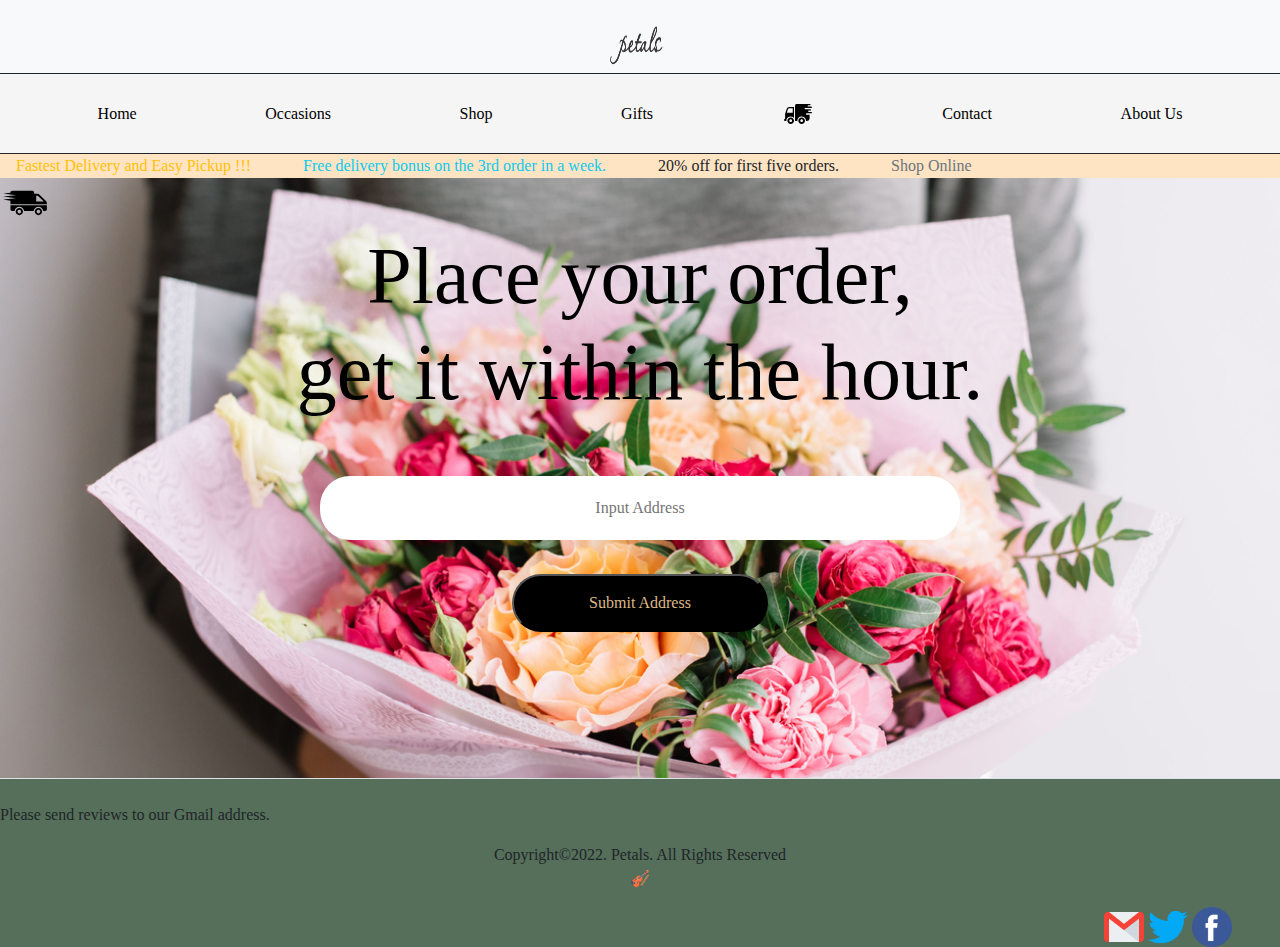
==== delivery.html @ 5ec0f685 "FIRST" ====
<!DOCTYPE html>
<html lang="en">
  <head>
    <link rel="stylesheet" href="./CSS/style.css" />
    <link rel="stylesheet" href="./CSS/media.css" />
    <link
      rel="stylesheet"
      href="./BTP/bootstrap-5.1.3-dist/css/bootstrap.css"
    />
    <link
      rel="shortcut icon"
      href="./Images/Favicon/fav.png"
      type="image/x-icon"
    />
    <meta charset="UTF-8" />
    <meta http-equiv="X-UA-Compatible" content="IE=edge" />
    <meta name="viewport" content="width=device-width, initial-scale=1.0" />
    <title>Petals - Delivery</title>
  </head>

  <body>
    <div class="row r">
      <div class="col-lg-12">
        <div class="top bg-light" width="100%">
          <a href="./index.html"
            ><img
              class="img"
              src="./Images/petals.png"
              alt="logo"
              width="80px"
              height="73px"
          /></a>
        </div>
      </div>
    </div>
    <div class="row">
      <div class="tog">
        <div class="col-lg-12 mx-0 border-bottom border-success toggle">
          <a class="" href="#"
            ><img
              src="./Images/Icons/menu (1).png"
              alt="Menu Toggle"
              width="30px"
              height="30px"
          /></a>
        </div>
      </div>
    </div>
    <div class="row">
      <div class="col-lg-12 mx-0">
        <div class="menu l">
          <li>
            <a class="text-decoration-none z" href="./index.html">Home</a>
          </li>
          <li>
            <a class="text-decoration-none z" href="./occasions.html"
              >Occasions</a
            >
          </li>
          <li><a class="text-decoration-none z" href="./shop.html">Shop</a></li>
          <li>
            <a class="text-decoration-none z" href="./gifts.html">Gifts</a>
          </li>
          <li>
            <a class="text-decoration-none z" href="./delivery.html"
              ><img
                src="./Images/Icons/vehicle-delivery-van.svg"
                alt="Delivery"
                width="32px"
                height="32px"
            /></a>
          </li>
          <li>
            <a class="text-decoration-none z" href="./contact.html">Contact</a>
          </li>
          <li>
            <a class="text-decoration-none z" href="./about.html">About Us</a>
          </li>
        </div>
      </div>
    </div>
    <div class="colour">
      <p class="message">
        <span class="ms-3 text-warning"
          >Fastest Delivery and Easy Pickup !!!</span
        >
        <span class="text-info ms-5"
          >Free delivery bonus on the 3rd order in a week.</span
        >
        <span class="ms-5">20% off for first five orders.</span>
        <span class="text-secondary ms-5">Shop Online</span>
      </p>
    </div>
    <section class="sec2 tbg">
        <a href="#" id="drive">
      <img
        class="drive"
        src="./Images/Icons/fast-delivery.svg"
        alt="drive"
        width="50px"
        height="50px"
      /></a>
      <h1 class="order">
        <b
          >Place your order, <br />
          get it within the hour.</b
        >
      </h1>
      <br /><br />
      <input
        class="d-flex justify-content-center"
        type="text"
        name="address"
        id="address"
        placeholder="Input Address"
      /><br />
      <button class="d-flex justify-content-center" id="add">
        Submit Address
      </button>
      <div class="forIris">
          <img src="./Images/Flower.png" alt="iiii" width="50px" height="50px">
          <h1 class="d-inline">THANK YOU, IRIS AMARACHI CHARLES</h1>
          <img src="./Images/Flower.png" alt="iiii" width="50px" height="50px">
      </div>
    </section>
    <div>
      <a class="up" href="#"
        ><img
          src="./Images/Icons/up-arrow.png"
          alt="toTop"
          width="50px"
          height="50px"
      /></a>
    </div>
    <div class="row border-top ochm footer">
      <div class="col-lg-12 pt-2 mt-3">
        <footer class="d-inline">
          <div class="left">
            <p>Please send reviews to our Gmail address.</p>
          </div>
          <div class="copyright text-center">
            <p>
              Copyright©2022. Petals. All Rights Reserved<br />
              🎻
            </p>
          </div>
          <div class="soc me-5">
            <a href="https://patriarchokoroafo@gmail.com"
            ><img src="./Images/Icons/gmail.png" alt="Gmail"
            width="40px"
            height="40px"
          /></a>
            <a href="https://twitter.com/EarlNobulus"
              ><img
                src="./Images/Icons/twitter.png"
                alt="twitter"
                width="40px"
                height="40px"
            /></a>
            <a href="https://www.facebook.com/patriarch.okoroafo/"
              ><img
                src="./Images/Icons/facebook.png"
                alt="facebook"
                width="40px"
                height="40px"
            /></a>
          </div>
        </footer>
      </div>
    </div>

    <script src="./Javascript/jquery.min.js"></script>
    <script src="./Javascript/first.js"></script>
    <script src="./Javascript/styles.js"></script>
  </body>
</html>
---- CSS/style.css ----
*{
    font-family: serif, 'Times New Roman', Times, serif;
}
body{
    overflow-x: hidden;
    scroll-behavior: smooth;
}
.img{
    margin: auto;
    display: flex;
    padding-top: 8px;
}
.top{
    border-bottom: thin solid;
    /* background-color: rgba(27, 95, 42, 0.815); */
}
.l{
    list-style-type: none;
}
.z{
    color: black;
    margin: auto; 
    padding: 31px;
}
.z:hover{
    background-color: rgba(47, 78, 53, 0.815);
    color: white;
}
.tog{
    display: none;
}
.toggle{
    background-color: whitesmoke;
    display: flex;
    justify-content: space-evenly;
    align-items: center;
    height: 50px;
}
.menu{
    display: flex;
    justify-content: space-evenly;
    align-items: center;
    border-bottom: thin solid;
    height: 80px;
    background-color: whitesmoke;
}
/* TEXT START */
.text{
    background-color: rgba(47, 78, 53, 0.815);
    height: fit-content;
    color: wheat;
    padding-top: 50px;
}
.intro{
    font-size: 70px;
}

.i:hover{
    color: red;
}
.ii:hover{
    color: rgb(218, 45, 45);
}
.iii:hover{
    color: rgb(197, 58, 58);
}
.iv:hover{
    color: rgb(172, 42, 85);
}
.v:hover{
    color: rgb(204, 73, 95);
}
.vi:hover{
    color: rgb(182, 50, 72);
}
.vii:hover{
    color: rgb(192, 109, 123);
}
.viii:hover, .gifts{
    color: rgb(177, 60, 105);
}
.ix:hover{
    color: pink;
}
.x:hover{
    color: orangered;
}
.xi:hover{
    color: orange;
}
.xii:hover{
    color: rgb(230, 189, 114);    
}
.xiii:hover{
    color: yellow;
}
.xiv:hover{
    color: rgb(218, 218, 28);
}
.xv:hover{
    color: rgb(173, 173, 36);
}
.xvi:hover{
    color: rgb(119, 119, 34);
}
.xvii:hover{
    color: green;
}
.xviii:hover{
    color: lime;
}
.xix:hover{
    color: darkcyan;
}
.xx:hover{
    color: darkblue;
}
.xxi:hover{
    color: skyblue;
}
.xxii:hover{
    color: indigo;
}
.xxiii:hover{
    color: purple;
}
.xxiv:hover{
    color: blueviolet;
}
.xxv:hover{
    color: rgb(177, 34, 177);
}
.xxvi:hover{
    color: rgb(180, 75, 180);
}
.xxvii:hover{
    color: rgb(163, 71, 163);
}
.xxviii:hover{
    color: rgb(94, 30, 94);
}
.xxix:hover{
    color: rgb(44, 7, 44);
}
/* TEXT END */
.sec1{
    height: fit-content;
}
.e{
    width: 150px;
    padding: 20px;
    height: auto;
    border-radius: 30px;
    border: none;
    background-color: black;
    position: sticky;
    z-index: 4;
}
.more{
    font-size: larger;
    display: flex;
    justify-content: right;
    margin-bottom: 10px;
    margin-right: 80px;
    color: rgb(38, 77, 46);
}
.newind{
    border: dotted;
}
.hire{
    background-color: rgba(25, 48, 29, 0.719);
    height: fit-content; 
}
.hire1{
    color: wheat;
    font-size: 60px;
}
.handd{
    margin-top: 20px;
    position: relative;
    animation-name: handd;
    animation-duration: 3s;
    animation-timing-function: ease-in-out;
    animation-iteration-count: infinite;
}
@keyframes handd{
    0%{opacity: 0;}
    50%{opacity: 1;}
    100%{opacity: 0;}
}
.shovel{
    margin-top: 20px;
    position: absolute;
    margin-left: -250px;
    animation-name: shove;
    animation-duration: 3s;
    animation-timing-function: ease-in-out;
    animation-iteration-count: infinite;
}
@keyframes shove{
    0%{opacity: 1;}
    50%{opacity: 0;}
    100%{opacity: 1;}
}
.sub{
    background: url(../Images/Webpage/jennifer-grube-CGDdd5_2qq4-unsplash.jpg);
    height: fit-content;
    width: 100%;
}
.telno{
    margin-left: -45%;
}
.no{
    margin-top: -27px;
    font-size: larger;
}
.plant{
    font-size: 50px;
    color: rgba(47, 78, 53, 0.815);
}
.plantearth{
    animation-name: grow;
    animation-duration: 3s;
    animation-timing-function: ease-in-out;
    animation-iteration-count: infinite;
}
@keyframes grow{
    0%{transform: rotateY(360deg)};
    100%{transform: rotateY(0deg)};
}
.subl{
    width: 60%;
}
.subb{
    border: none;
    width: fit-content;
    border-radius: 25px;
    background-color: lightseagreen;
    padding: 15px;
}
.up{
    position: fixed;
    bottom: 0;
    right: 0;
    display: none;
}
.footer{
    background-color: rgba(47, 78, 53, 0.815);
    z-index: 10;
}

/* OCCASIONS */
.ochm{
    margin-top: 50px;
}
.base{
    z-index: 0;
}
.sea{
    padding-left:35%;
    margin-top: -28%;
}
.imag{
    margin-top: 17%;
}
.wed{
    padding-right: 30%;
    margin-top: -28%;
}
.occ{
    z-index: 2;
    color: rgb(255, 255, 255);
    font-size: 50px;
    /* font-family: 'Trebuchet MS', 'Lucida Sans Unicode', 'Lucida Grande', 'Lucida Sans', Arial, sans-serif; */
}
/* DELIVERY */
.colour{
    background-color: bisque;
}
.message{
    margin: auto;
    width: 100%;
    height: fit-content;
    animation-name: message;
    animation-timing-function: linear;
    animation-iteration-count: infinite;
    animation-duration: 5s;
}
@keyframes message{
    0%{margin-left: 0%;}
    25%{margin-left: 10%;}
    50%{margin-left: 20%;}
    75%{margin-left: 10%;}
    100%{margin-left: 0%;}
}
.sec2{
    height: 600px;
    width: 100%;
}
.tbg{
    background: url(../Images/Webpage/flower-delivery-near-me.jpg);
    background-size: cover;
    /* animation-name: sec4; */
    animation-timing-function: linear;
    animation-iteration-count: infinite;
    animation-duration: 5s;
} 
@keyframes sec4{
    0%{opacity: 1;}
    50%{opacity: 0.5;}
    100%{opacity: 1;}
}
.drive{
    animation-name: drive;
    animation-timing-function: linear;
    animation-iteration-count: infinite;
    animation-duration: 7s;
}
@keyframes drive{
    0%{margin-left: 0%;}
    50%{margin-left: 50%;}
    100%{margin-left: 100%;}
}
.order{
    font-size: 80px;
    font-weight: 200;
    text-align: center;
    color: black;
}
#address{
    margin: auto;
    text-align: center;
    padding: 20px;
    width: 50%;
    border-radius: 30px;
    border: whitesmoke;
}
#add{
    background-color: black;
    margin: auto;
    width: 20%;
    text-align: center;
    padding: 15px;
    border-radius: 30px;
    margin-top: 10px;
    color: burlywood;
}
.forIris{
    text-align: center;
    color: red;
    background-color: coral;
    display: none;
}
/* CONTACT */
.b{
    background: url(../Images/Webpage/tuan-nguy-n-minh-pGr7g4l8EOI-unsplash.jpg);
    background-size: cover;
}
.fset{
    margin: auto;
    margin-top: 60px;
    margin-bottom: 30px;
    height: 550px;
    width: 35%;
    padding-top: 30px;
    border-radius: 10px;
    background-color: rgb(192, 43, 43);
    border: none;
    box-shadow: 2px 2px 2px rgba(0, 0, 0, 0.692);  
}
.ip{
    width: 91%;
    max-width: 92%;
}
.btt{
    border-radius: 10px;
    border: none;
    background-color: rgba(27, 95, 42, 0.815);
    width: 30%;
}
.wheat{
    color: wheat;
}
.soc{
    text-align: right;
}
/* ABOUT */
.aboutbg{
    background: url(../Images/Webpage/jennifer-grube-CGDdd5_2qq4-unsplash.jpg);
}
.about{
    font-size: 20px;
}

/* ERROR */
.err{
background: url(../Images/Webpage/rikonavt-oEWdQsbRVZk-unsplash.jpg);
}
.error{
    text-align: center;
    margin-top: 20%;
    font-size: 19px;
}
---- CSS/media.css ----
/* MEDIA QUERIES */
@media screen and (max-width: 768px) {
    .menu {
        display: block;
        height: fit-content;
    }
    .l{
        display: none;
    }
    .z {
        display: block;
        width: 100%;
        text-align: center;
        margin: auto;
        padding: auto;
        padding: 10px;
    }

    .tog{
        display: block;
    }

    /* CONTACT */
    .fset{
        width: fit-content;
    }
/* OCCASSION */
    .imag1{
        margin-top: 17%;
    }
    .imag2{
        margin-top: 5%;
    }

/*  */
}
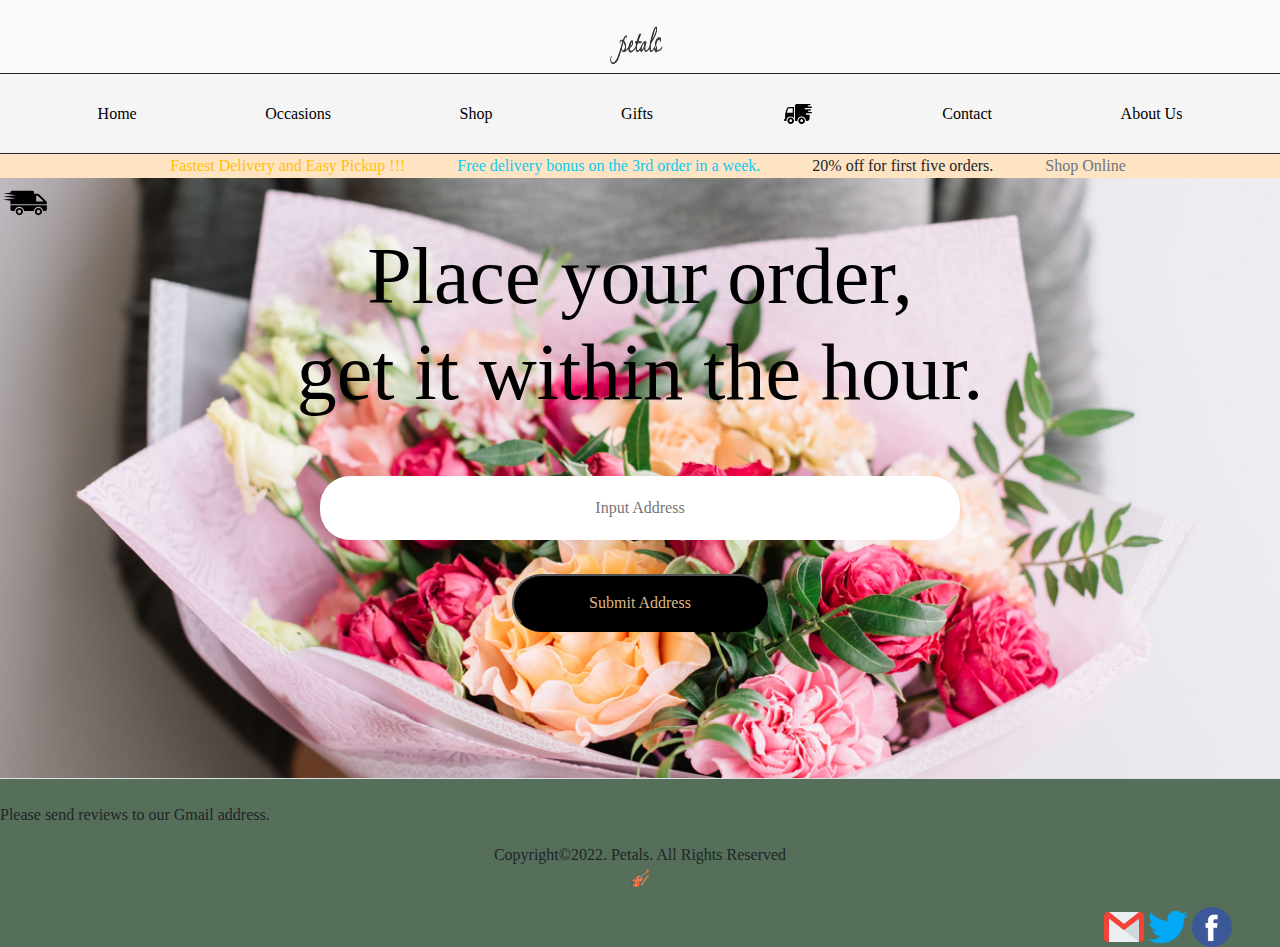
==== commit 47dc533c: "FIRST" ====
--- a/delivery.html
+++ b/delivery.html
@@ -91,47 +91,63 @@
         <span class="text-secondary ms-5">Shop Online</span>
       </p>
     </div>
-    <section class="sec2 tbg">
-        <a href="#" id="drive">
-      <img
-        class="drive"
-        src="./Images/Icons/fast-delivery.svg"
-        alt="drive"
-        width="50px"
-        height="50px"
-      /></a>
-      <h1 class="order">
-        <b
-          >Place your order, <br />
-          get it within the hour.</b
-        >
-      </h1>
-      <br /><br />
-      <input
-        class="d-flex justify-content-center"
-        type="text"
-        name="address"
-        id="address"
-        placeholder="Input Address"
-      /><br />
-      <button class="d-flex justify-content-center" id="add">
-        Submit Address
-      </button>
-      <div class="forIris">
-          <img src="./Images/Flower.png" alt="iiii" width="50px" height="50px">
-          <h1 class="d-inline">THANK YOU, IRIS AMARACHI CHARLES</h1>
-          <img src="./Images/Flower.png" alt="iiii" width="50px" height="50px">
+    <div class="row">
+      <div class="col-lg-12 sec2 tbg">
+        <div class="">
+          <a href="#" id="drive">
+            <img
+              class="drive"
+              src="./Images/Icons/fast-delivery.svg"
+              alt="drive"
+              width="50px"
+              height="50px"
+          /></a>
+          <h1 class="order">
+            <b
+              >Place your order, <br />
+              get it within the hour.</b
+            >
+          </h1>
+          <br /><br />
+          <input
+            class="d-flex justify-content-center"
+            type="text"
+            name="address"
+            id="address"
+            placeholder="Input Address"
+          /><br />
+          <button class="d-flex justify-content-center" id="add">
+            Submit Address
+          </button>
+          <div class="forIris">
+            <img
+              src="./Images/Flower.png"
+              alt="iiii"
+              width="50px"
+              height="50px"
+            />
+            <h1 class="d-inline">THANK YOU, IRIS AMARACHI CHARLES</h1>
+            <img
+              src="./Images/Flower.png"
+              alt="iiii"
+              width="50px"
+              height="50px"
+            />
+          </div>
+        </div>
+
+        <div>
+          <a class="up" href="#"
+            ><img
+              src="./Images/Icons/up-arrow.png"
+              alt="toTop"
+              width="50px"
+              height="50px"
+          /></a>
+        </div>
       </div>
-    </section>
-    <div>
-      <a class="up" href="#"
-        ><img
-          src="./Images/Icons/up-arrow.png"
-          alt="toTop"
-          width="50px"
-          height="50px"
-      /></a>
     </div>
+
     <div class="row border-top ochm footer">
       <div class="col-lg-12 pt-2 mt-3">
         <footer class="d-inline">
@@ -146,10 +162,12 @@
           </div>
           <div class="soc me-5">
             <a href="https://patriarchokoroafo@gmail.com"
-            ><img src="./Images/Icons/gmail.png" alt="Gmail"
-            width="40px"
-            height="40px"
-          /></a>
+              ><img
+                src="./Images/Icons/gmail.png"
+                alt="Gmail"
+                width="40px"
+                height="40px"
+            /></a>
             <a href="https://twitter.com/EarlNobulus"
               ><img
                 src="./Images/Icons/twitter.png"
--- a/CSS/style.css
+++ b/CSS/style.css
@@ -279,7 +279,7 @@
 }
 .message{
     margin: auto;
-    width: 100%;
+    width: fit-content;
     height: fit-content;
     animation-name: message;
     animation-timing-function: linear;
@@ -341,7 +341,7 @@
     width: 20%;
     text-align: center;
     padding: 15px;
-    border-radius: 30px;
+    border-radius: 40px;
     margin-top: 10px;
     color: burlywood;
 }
--- a/CSS/media.css
+++ b/CSS/media.css
@@ -33,4 +33,12 @@
     }
 
 /*  */
+    .ochm1{
+        margin-top: 10%;
+    }
+
+    .sec2{
+        height: auto;
+        padding: 15%;
+    }
 }